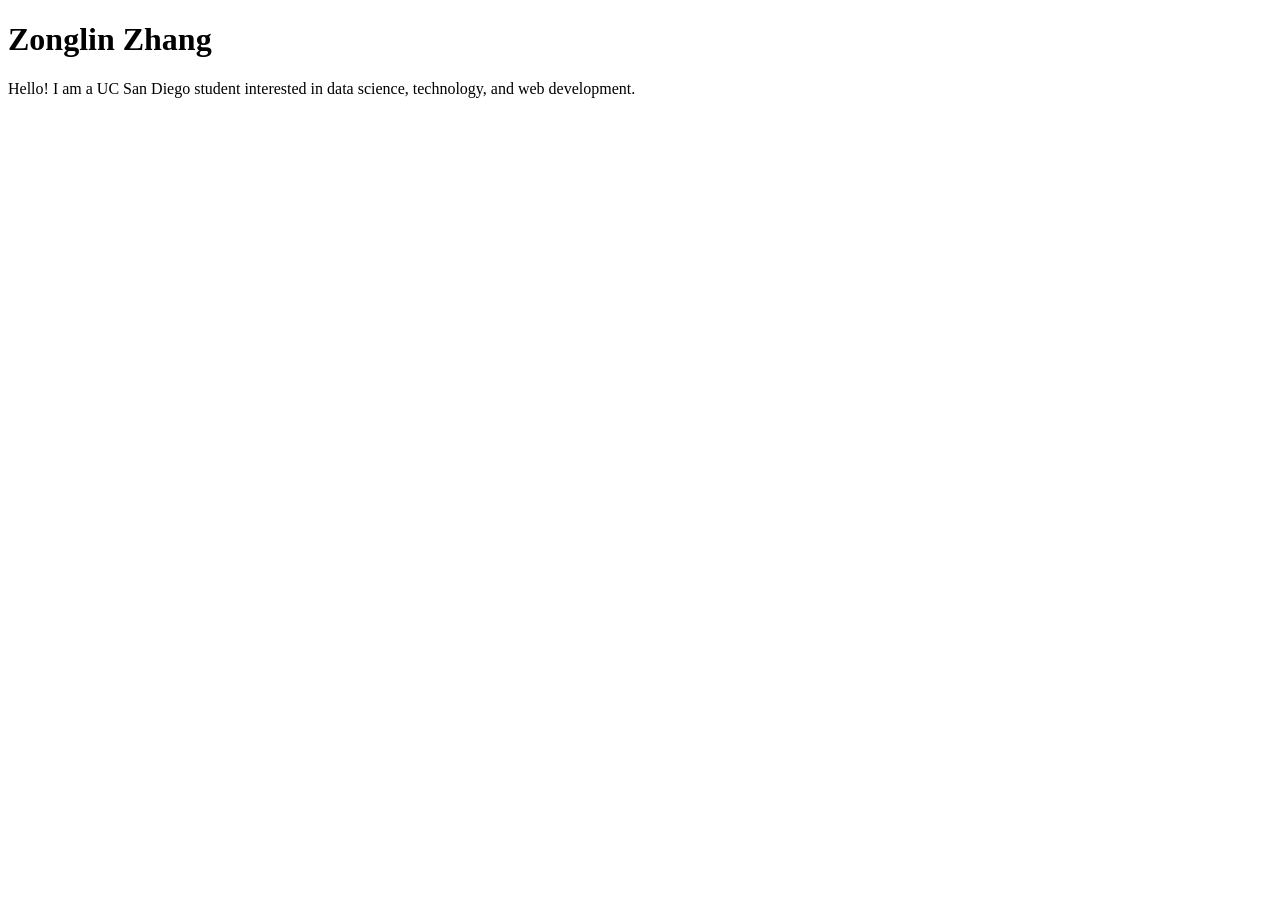
==== index.html @ f14c8349 "Create index.html" ====
<!DOCTYPE html>
<html lang="en">
<head>
  <meta charset="UTF-8">
  <meta name="viewport" content="width=device-width, initial-scale=1.0">
  <title>Zonglin Zhang: Personal site and portfolio</title>
</head>
<body>
  <h1>Zonglin Zhang</h1>
  <p>Hello! I am a UC San Diego student interested in data science, technology, and web development.</p>
</body>
</html>
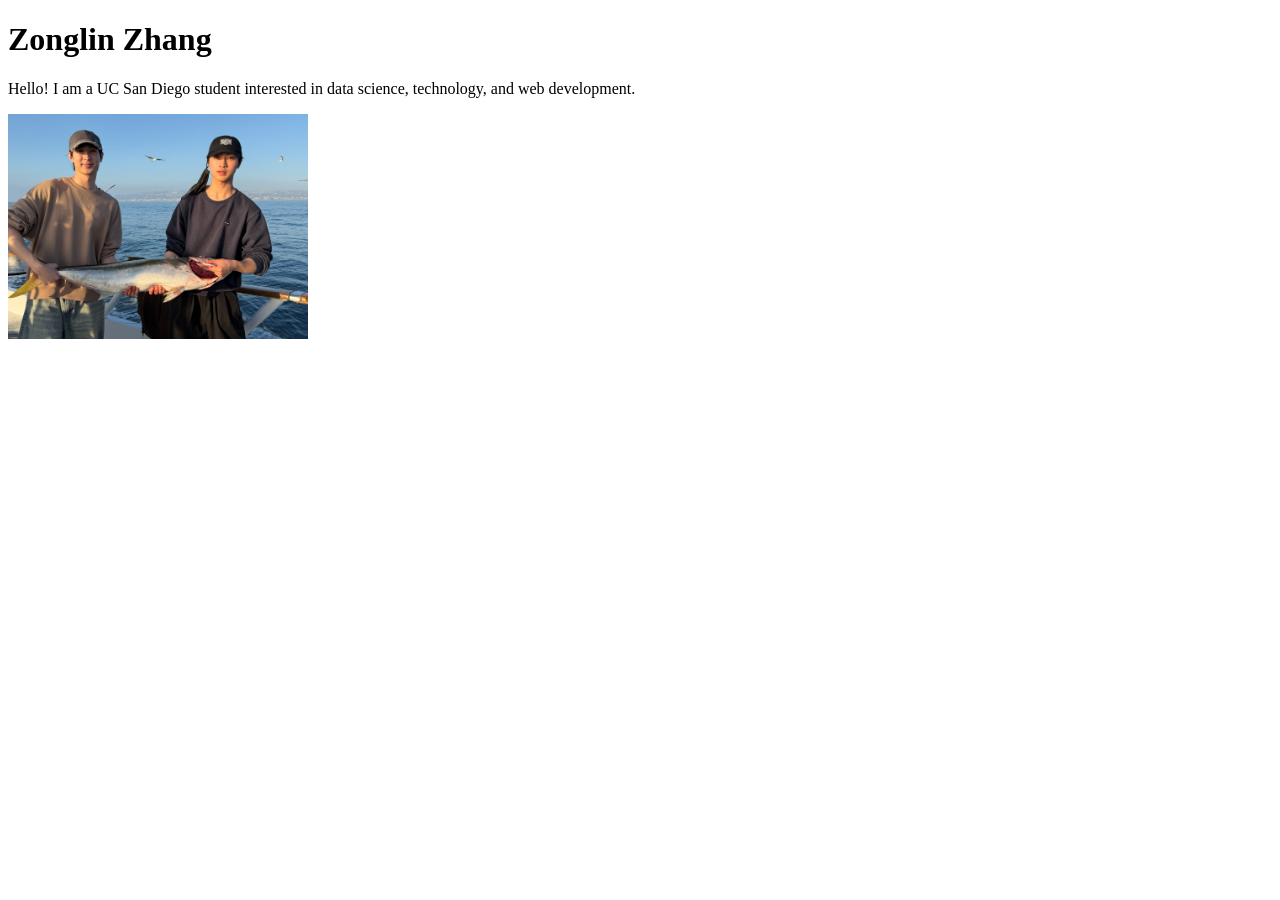
==== commit 0ff503c5: "my son" ====
--- a/index.html
+++ b/index.html
@@ -8,5 +8,7 @@
 <body>
   <h1>Zonglin Zhang</h1>
   <p>Hello! I am a UC San Diego student interested in data science, technology, and web development.</p>
+
+  <img src="images/IMG_0542.jpeg" alt="Photo of Zonglin Zhang and his son" width="300">
 </body>
 </html>
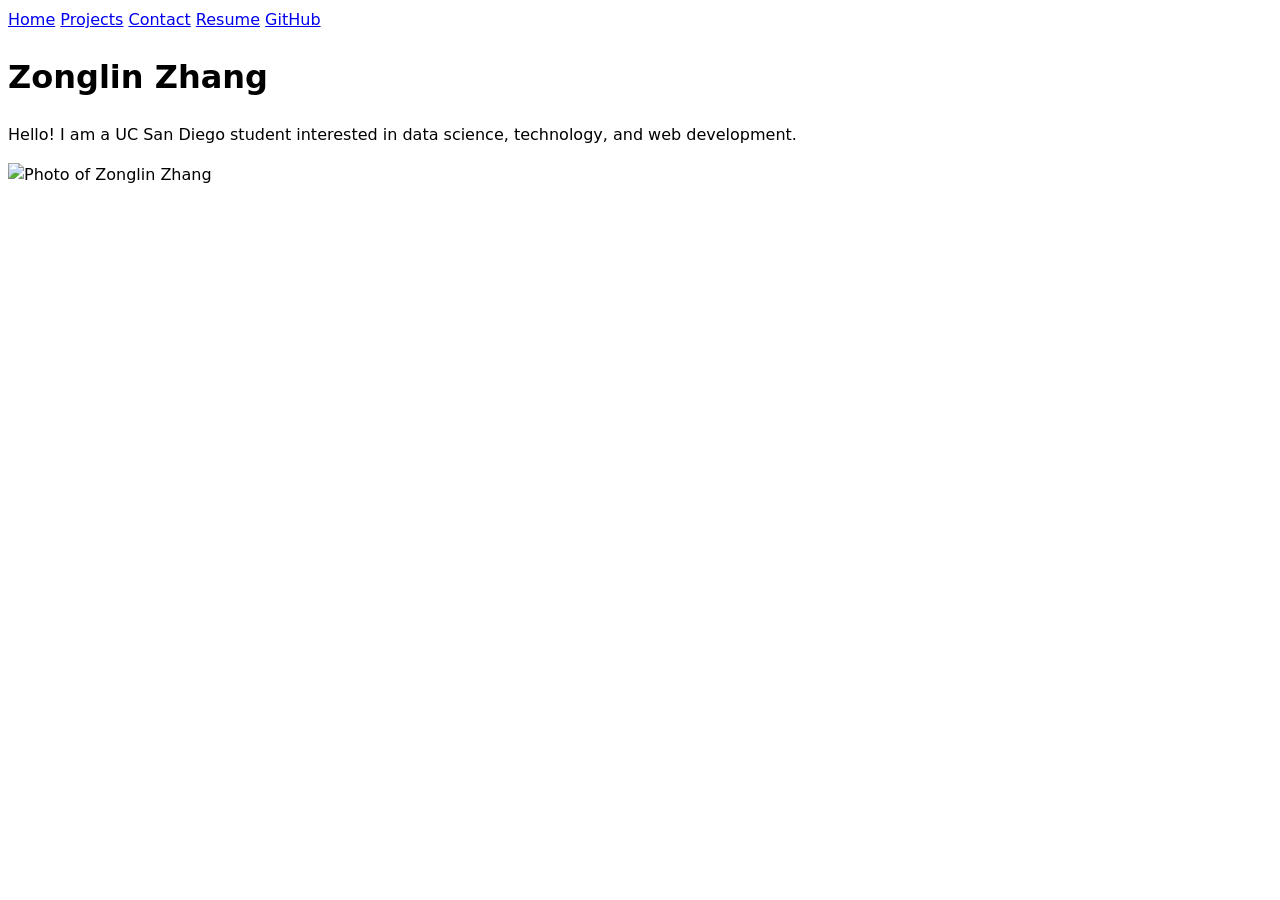
==== commit f8e9f88a: "update" ====
--- a/index.html
+++ b/index.html
@@ -4,11 +4,20 @@
   <meta charset="UTF-8">
   <meta name="viewport" content="width=device-width, initial-scale=1.0">
   <title>Zonglin Zhang: Personal site and portfolio</title>
+  <link rel="stylesheet" href="style.css">
 </head>
 <body>
+  <nav>
+    <a href="./">Home</a>
+    <a href="projects/">Projects</a>
+    <a href="contact/">Contact</a>
+    <a href="resume/">Resume</a>
+    <a href="https://github.com/zonglinz" target="_blank">GitHub</a>
+  </nav>
+
   <h1>Zonglin Zhang</h1>
   <p>Hello! I am a UC San Diego student interested in data science, technology, and web development.</p>
 
-  <img src="images/IMG_0542.jpeg" alt="Photo of Zonglin Zhang and his son" width="300">
+  <img src="images/me.jpg" alt="Photo of Zonglin Zhang" width="300">
 </body>
 </html>
--- a/style.css
+++ b/style.css
@@ -0,0 +1,3 @@
+body {
+  font: 100%/1.5 system-ui;
+}
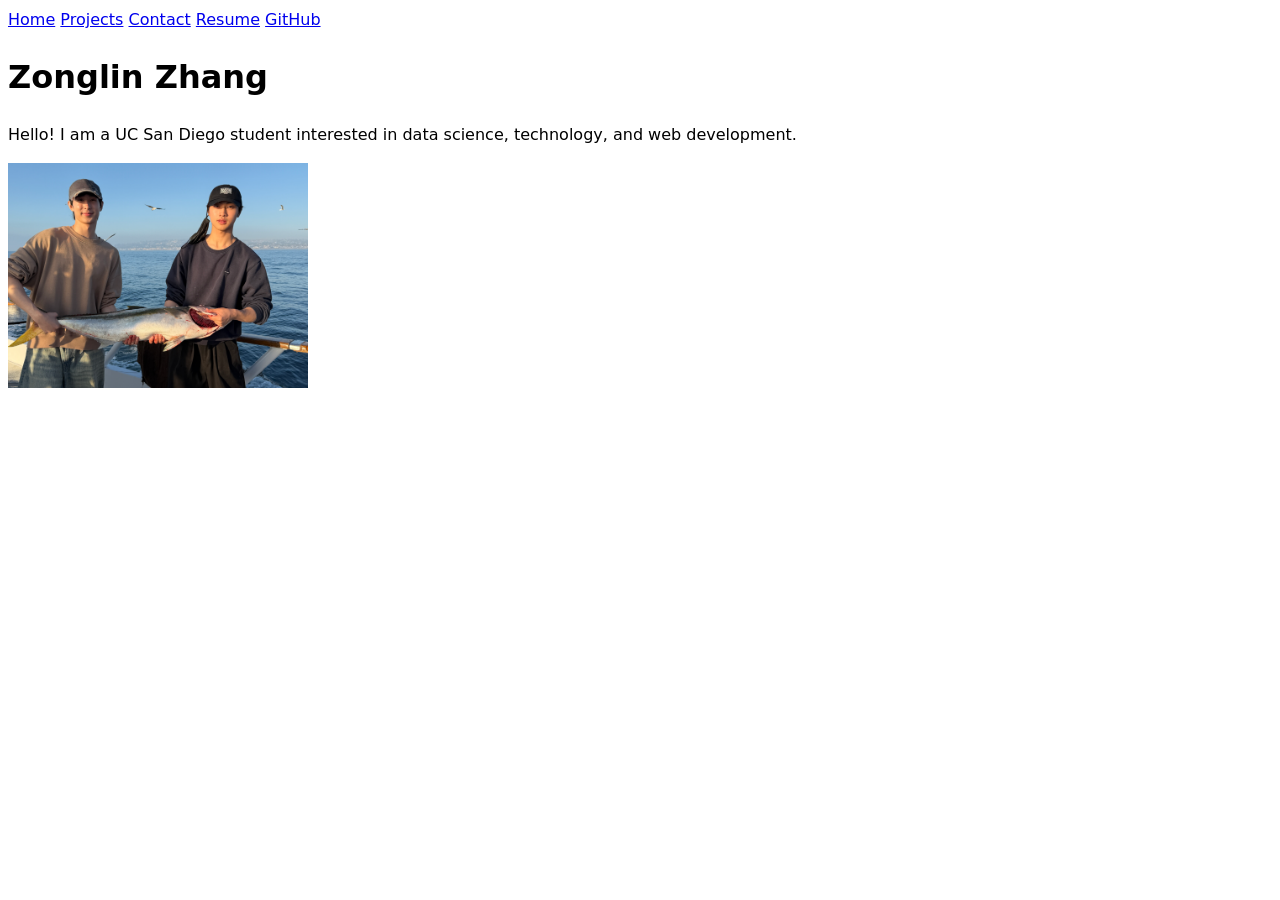
==== commit c2259197: "d" ====
--- a/index.html
+++ b/index.html
@@ -18,6 +18,6 @@
   <h1>Zonglin Zhang</h1>
   <p>Hello! I am a UC San Diego student interested in data science, technology, and web development.</p>
 
-  <img src="images/me.jpg" alt="Photo of Zonglin Zhang" width="300">
+  <img src="images/IMG_0542.jpeg" alt="Photo of Zonglin Zhang and his son caught a 40 ib local yellowtail" width="300">
 </body>
 </html>
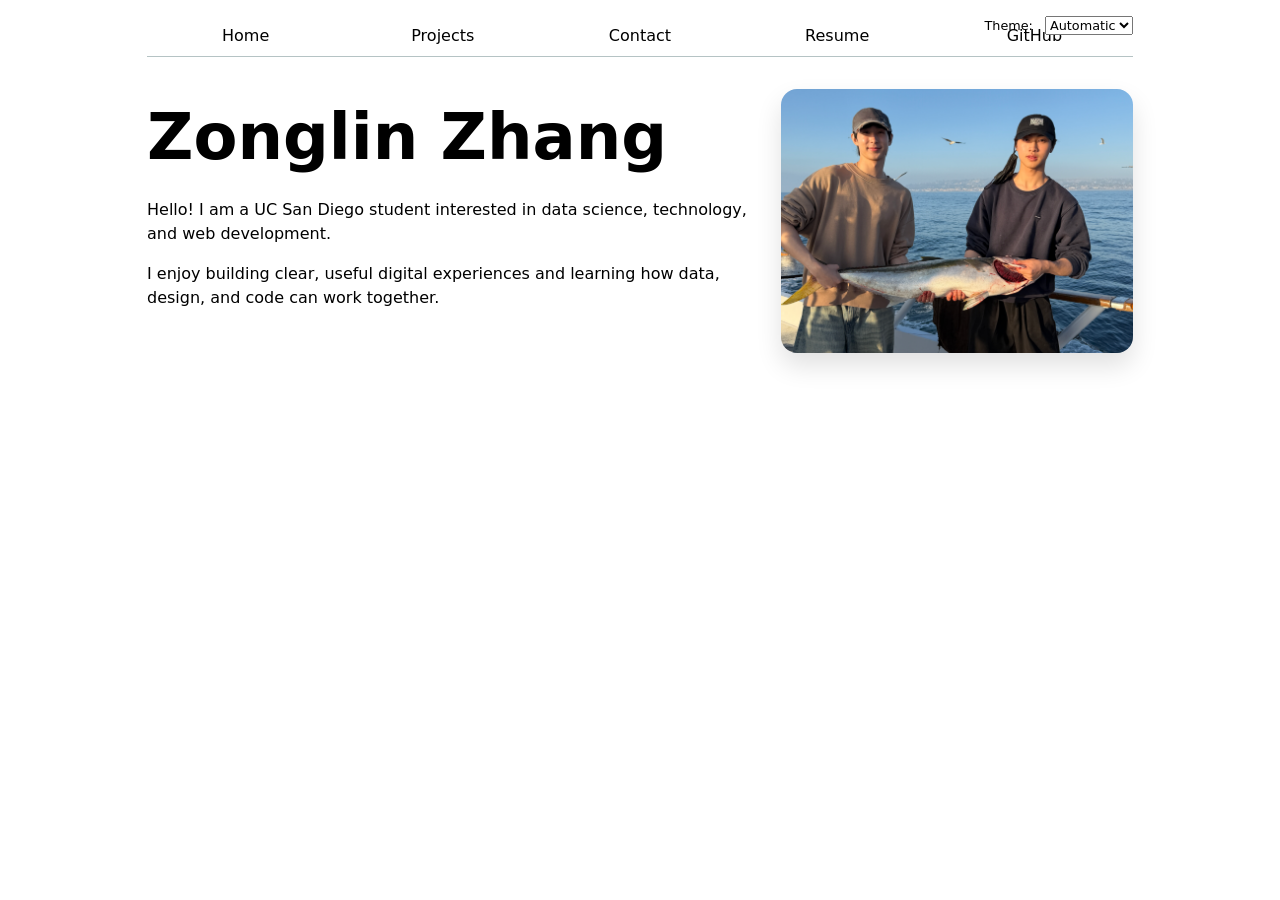
==== commit fadab7a3: "w" ====
--- a/index.html
+++ b/index.html
@@ -5,19 +5,25 @@
   <meta name="viewport" content="width=device-width, initial-scale=1.0">
   <title>Zonglin Zhang: Personal site and portfolio</title>
   <link rel="stylesheet" href="style.css">
+  <script type="module" src="global.js"></script>
 </head>
 <body>
-  <nav>
-    <a href="./">Home</a>
-    <a href="projects/">Projects</a>
-    <a href="contact/">Contact</a>
-    <a href="resume/">Resume</a>
-    <a href="https://github.com/zonglinz" target="_blank">GitHub</a>
-  </nav>
+  <main class="home-layout">
+    <div>
+      <h1>Zonglin Zhang</h1>
+      <p>Hello! I am a UC San Diego student interested in data science, technology, and web development.</p>
+      <p>
+        I enjoy building clear, useful digital experiences and learning how data, design,
+        and code can work together.
+      </p>
+    </div>
 
-  <h1>Zonglin Zhang</h1>
-  <p>Hello! I am a UC San Diego student interested in data science, technology, and web development.</p>
-
-  <img src="images/IMG_0542.jpeg" alt="Photo of Zonglin Zhang and his son caught a 40 ib local yellowtail" width="300">
+    <img
+      class="profile-photo"
+      src="images/IMG_0542.jpeg"
+      alt="Photo of Zonglin Zhang and his son with a locally caught yellowtail"
+      width="300"
+    >
+  </main>
 </body>
-</html>+</html>
--- a/style.css
+++ b/style.css
@@ -1,3 +1,285 @@
+:root {
+  --color-accent: oklch(65% 0.18 250);
+  --color-border: oklch(80% 0.03 200);
+  --color-card: oklch(98% 0.01 250);
+  --color-text: oklch(25% 0.02 250);
+  accent-color: var(--color-accent);
+}
+
+*,
+*::before,
+*::after {
+  box-sizing: border-box;
+}
+
+html {
+  color-scheme: light dark;
+  background-color: canvas;
+  color: canvastext;
+}
+
 body {
   font: 100%/1.5 system-ui;
-}+  max-width: 100ch;
+  margin: 0 auto;
+  padding-inline: 1rem;
+  padding-block: 1rem 2rem;
+  position: relative;
+}
+
+main {
+  display: block;
+}
+
+img {
+  max-width: 100%;
+  display: block;
+}
+
+a {
+  color: var(--color-accent);
+}
+
+h1,
+h2,
+h3,
+h4,
+h5,
+h6 {
+  line-height: 1.1;
+  text-wrap: balance;
+}
+
+h1 {
+  font-size: clamp(2.75rem, 6vw, 4rem);
+  margin-block: 0.2em 0.4em;
+}
+
+nav {
+  --border-color: oklch(50% 10% 200 / 40%);
+  display: flex;
+  margin-bottom: 2rem;
+  border-bottom: 1px solid var(--border-color);
+}
+
+nav a {
+  flex: 1;
+  color: inherit;
+  text-decoration: none;
+  text-align: center;
+  padding: 0.5em;
+  transition: background-color 0.2s ease, border-color 0.2s ease;
+}
+
+nav a.current {
+  border-bottom: 0.4em solid var(--border-color);
+  padding-bottom: 0.1em;
+  font-weight: 600;
+}
+
+nav a:hover {
+  border-bottom: 0.4em solid var(--color-accent);
+  padding-bottom: 0.1em;
+  background-color: color-mix(in oklch, var(--color-accent), canvas 85%);
+}
+
+p {
+  margin-block: 0 1rem;
+}
+
+.color-scheme {
+  position: absolute;
+  top: 1rem;
+  right: 1rem;
+  font-size: 80%;
+}
+
+input,
+textarea,
+button,
+select {
+  font: inherit;
+}
+
+.color-scheme select {
+  margin-left: 0.5rem;
+}
+
+.home-layout {
+  display: grid;
+  grid-template-columns: minmax(0, 1.4fr) minmax(15rem, 22rem);
+  gap: 2rem;
+  align-items: start;
+}
+
+.profile-photo {
+  width: 100%;
+  border-radius: 1rem;
+  box-shadow: 0 0.8rem 1.6rem oklch(0% 0 0 / 0.12);
+}
+
+.contact-form {
+  display: grid;
+  grid-template-columns: auto 1fr;
+  gap: 1rem;
+  align-items: start;
+}
+
+.contact-form label,
+.contact-form button {
+  grid-column: 1 / -1;
+}
+
+.contact-form label {
+  display: grid;
+  grid-template-columns: subgrid;
+  gap: 1rem;
+  align-items: center;
+}
+
+.contact-form label span {
+  font-weight: 600;
+}
+
+.contact-form input,
+.contact-form textarea {
+  width: 100%;
+  padding: 0.65rem 0.8rem;
+  border: 1px solid color-mix(in oklch, canvastext, canvas 80%);
+  border-radius: 0.5rem;
+  background-color: canvas;
+  color: inherit;
+}
+
+.contact-form textarea {
+  min-height: 8rem;
+  resize: vertical;
+}
+
+.contact-form button {
+  padding: 0.8rem 1rem;
+  border: 0;
+  border-radius: 0.5rem;
+  background-color: var(--color-accent);
+  color: white;
+  font-weight: 700;
+  cursor: pointer;
+}
+
+.contact-form button:hover {
+  filter: brightness(1.05);
+}
+
+.projects {
+  display: grid;
+  grid-template-columns: repeat(auto-fill, minmax(15em, 1fr));
+  gap: 1rem;
+}
+
+.projects article {
+  display: grid;
+  grid-template-rows: subgrid;
+  grid-row: span 3;
+  gap: 1rem;
+  padding: 1rem;
+  background-color: color-mix(in oklch, canvas 92%, var(--color-accent) 8%);
+  border: 1px solid color-mix(in oklch, canvastext, canvas 80%);
+  border-radius: 0.9rem;
+}
+
+.projects h2,
+.projects p {
+  margin: 0;
+}
+
+.projects h2 {
+  font-size: 1.25rem;
+}
+
+.projects img {
+  width: 100%;
+  aspect-ratio: 16 / 9;
+  object-fit: cover;
+  border-radius: 0.5rem;
+  background-color: color-mix(in oklch, canvas 85%, var(--color-accent) 15%);
+}
+
+.resume-page section {
+  margin-block: 1.5rem;
+  padding: 1.25rem;
+  background-color: color-mix(in oklch, canvas 92%, var(--color-accent) 8%);
+  border: 1px solid color-mix(in oklch, canvastext, canvas 80%);
+  border-radius: 0.9rem;
+}
+
+.resume-page section h2 {
+  margin-top: 0;
+}
+
+.education-item {
+  display: grid;
+  grid-template-columns: auto 1fr;
+  gap: 1rem;
+  align-items: center;
+}
+
+.education-item img {
+  width: 6rem;
+  height: auto;
+}
+
+.education-item h3,
+.resume-project h3 {
+  margin: 0 0 0.35rem;
+}
+
+.resume-project + .resume-project {
+  margin-top: 1.25rem;
+  padding-top: 1.25rem;
+  border-top: 1px solid color-mix(in oklch, canvastext, canvas 80%);
+}
+
+.skills-list {
+  list-style: none;
+  padding: 0;
+  margin: 0;
+  display: flex;
+  flex-wrap: wrap;
+  gap: 0.75rem;
+}
+
+.skills-list li {
+  padding: 0.45rem 0.8rem;
+  border-radius: 999px;
+  background-color: color-mix(in oklch, var(--color-accent), canvas 85%);
+  border: 1px solid color-mix(in oklch, var(--color-accent), canvas 70%);
+}
+
+@media (max-width: 50rem) {
+  .home-layout {
+    grid-template-columns: 1fr;
+  }
+}
+
+@media (max-width: 42rem) {
+  nav {
+    flex-wrap: wrap;
+  }
+
+  nav a {
+    min-width: 7rem;
+  }
+
+  .contact-form {
+    grid-template-columns: 1fr;
+  }
+
+  .contact-form label {
+    grid-template-columns: 1fr;
+    gap: 0.5rem;
+  }
+
+  .education-item {
+    grid-template-columns: 1fr;
+  }
+}
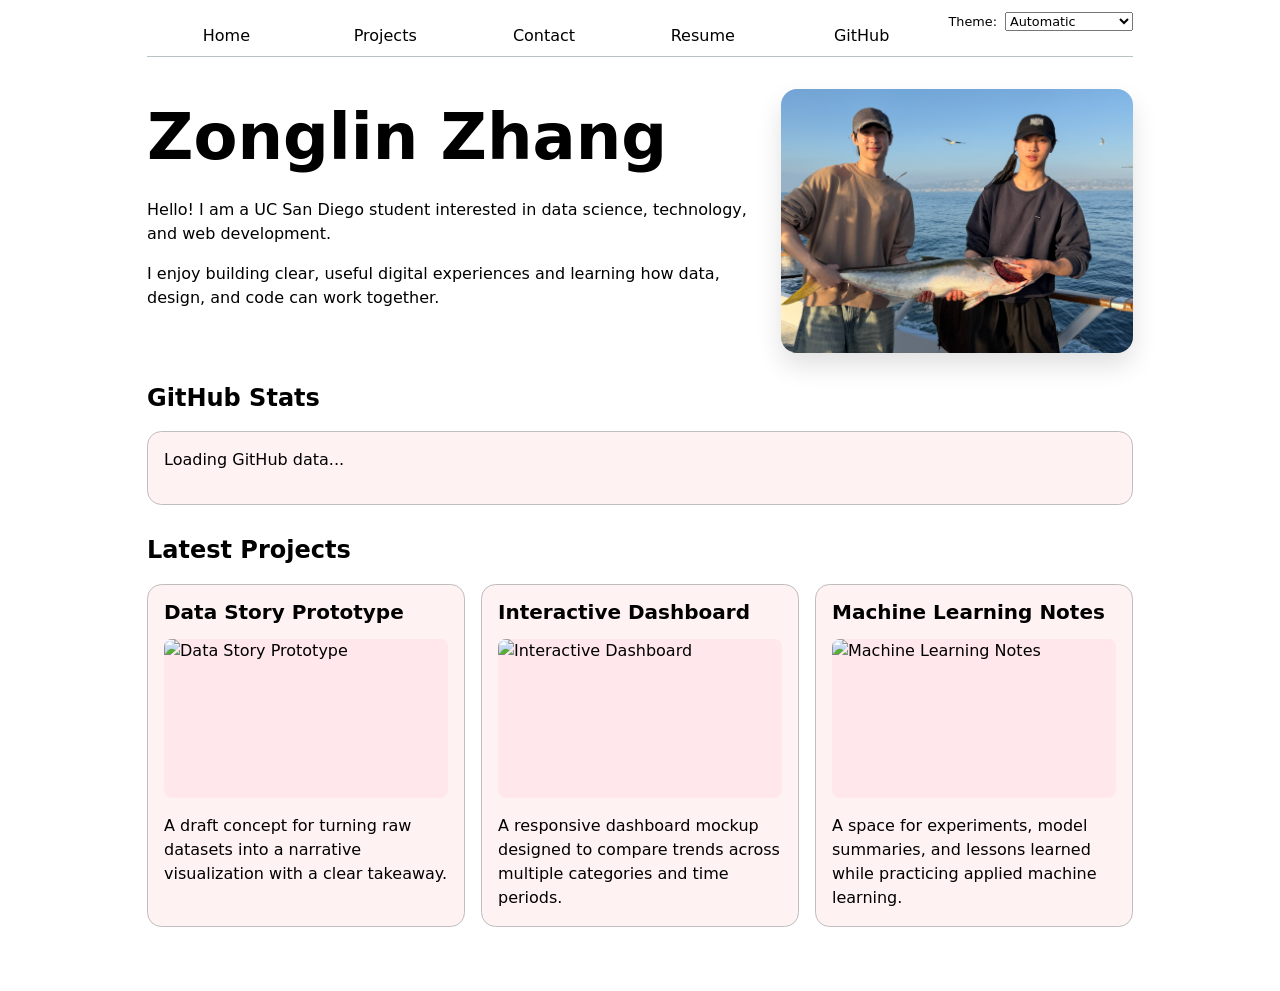
==== commit 1b3eec9c: "7" ====
--- a/index.html
+++ b/index.html
@@ -6,24 +6,41 @@
   <title>Zonglin Zhang: Personal site and portfolio</title>
   <link rel="stylesheet" href="style.css">
   <script type="module" src="global.js"></script>
+  <script type="module" src="index.js"></script>
 </head>
 <body>
-  <main class="home-layout">
-    <div>
-      <h1>Zonglin Zhang</h1>
-      <p>Hello! I am a UC San Diego student interested in data science, technology, and web development.</p>
-      <p>
-        I enjoy building clear, useful digital experiences and learning how data, design,
-        and code can work together.
-      </p>
-    </div>
+  <main>
+    <section class="home-layout">
+      <div>
+        <h1>Zonglin Zhang</h1>
+        <p>Hello! I am a UC San Diego student interested in data science, technology, and web development.</p>
+        <p>
+          I enjoy building clear, useful digital experiences and learning how data, design,
+          and code can work together.
+        </p>
+      </div>
 
-    <img
-      class="profile-photo"
-      src="images/IMG_0542.jpeg"
-      alt="Photo of Zonglin Zhang and his son with a locally caught yellowtail"
-      width="300"
-    >
+      <img
+        class="profile-photo"
+        src="images/IMG_0542.jpeg"
+        alt="Photo of Zonglin Zhang and his son with a locally caught yellowtail"
+        width="300"
+      >
+    </section>
+
+    <section class="github-section">
+      <h2>GitHub Stats</h2>
+      <div id="profile-stats">
+        <p>Loading GitHub data...</p>
+      </div>
+    </section>
+
+    <section class="latest-projects-section">
+      <h2>Latest Projects</h2>
+      <div class="projects">
+        <!-- Latest projects are added from ./lib/projects.json by index.js -->
+      </div>
+    </section>
   </main>
 </body>
 </html>
--- a/style.css
+++ b/style.css
@@ -1,8 +1,5 @@
 :root {
   --color-accent: oklch(65% 0.18 250);
-  --color-border: oklch(80% 0.03 200);
-  --color-card: oklch(98% 0.01 250);
-  --color-text: oklch(25% 0.02 250);
   accent-color: var(--color-accent);
 }
 
@@ -60,6 +57,7 @@
   display: flex;
   margin-bottom: 2rem;
   border-bottom: 1px solid var(--border-color);
+  padding-right: 12rem; /* reserve room for the theme switcher */
 }
 
 nav a {
@@ -89,9 +87,13 @@
 
 .color-scheme {
   position: absolute;
-  top: 1rem;
+  top: 0.75rem;
   right: 1rem;
   font-size: 80%;
+  display: flex;
+  align-items: center;
+  gap: 0.5rem;
+  white-space: nowrap;
 }
 
 input,
@@ -102,7 +104,7 @@
 }
 
 .color-scheme select {
-  margin-left: 0.5rem;
+  min-width: 8rem;
 }
 
 .home-layout {
@@ -262,8 +264,15 @@
 }
 
 @media (max-width: 42rem) {
+  .color-scheme {
+    position: static;
+    justify-content: flex-end;
+    margin-bottom: 1rem;
+  }
+
   nav {
     flex-wrap: wrap;
+    padding-right: 0;
   }
 
   nav a {
@@ -283,3 +292,55 @@
     grid-template-columns: 1fr;
   }
 }
+.github-section,
+.latest-projects-section {
+  margin-block: 2rem;
+}
+
+#profile-stats {
+  padding: 1rem;
+  border: 1px solid color-mix(in oklch, canvastext, canvas 80%);
+  border-radius: 0.9rem;
+  background-color: color-mix(in oklch, canvas 92%, var(--color-accent) 8%);
+}
+
+#profile-stats dl {
+  display: grid;
+  grid-template-columns: repeat(4, 1fr);
+  gap: 0.5rem 1rem;
+  margin: 0;
+  text-align: center;
+}
+
+#profile-stats dt {
+  grid-row: 1;
+  font-weight: 700;
+}
+
+#profile-stats dd {
+  grid-row: 2;
+  margin: 0;
+  font-size: 1.5rem;
+}
+
+.projects h3 {
+  margin: 0;
+  font-size: 1.25rem;
+}
+
+.project-year {
+  margin: 0;
+  font-weight: 700;
+  color: var(--color-accent);
+}
+
+@media (max-width: 42rem) {
+  #profile-stats dl {
+    grid-template-columns: repeat(2, 1fr);
+  }
+
+  #profile-stats dt,
+  #profile-stats dd {
+    grid-row: auto;
+  }
+}
